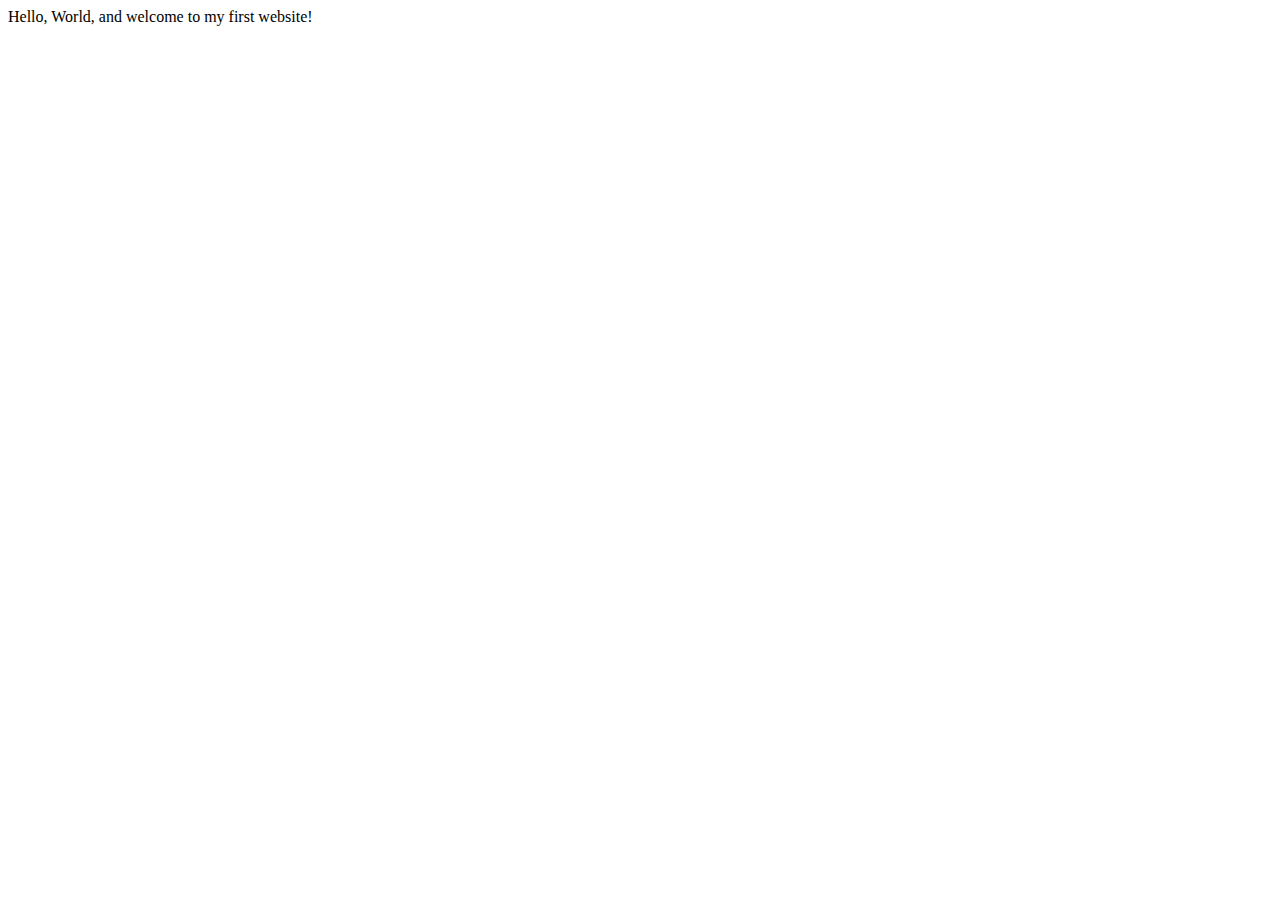
==== index.html @ 662a714d "Create index.html" ====
<!DOCTYPE html>
<html lang="en">
    <head>
        <meta charset="utf-8">
        <meta name="viewport" content="width=device-width, initial-scale=1.0">
        <title>My First Website</title>
    </head>
    <body>
       Hello, World, and welcome to my first website!
    </body>
</html>
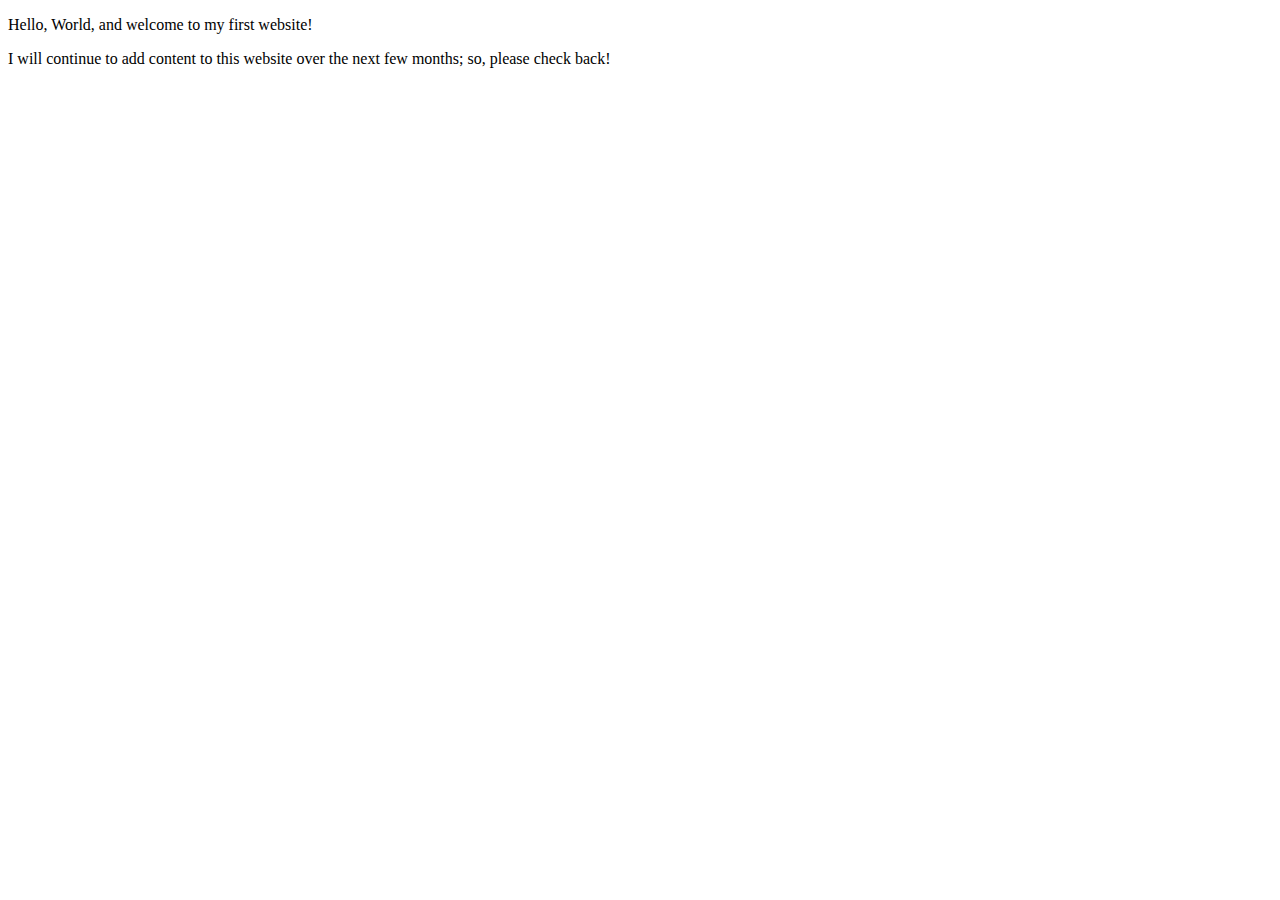
==== commit 0c33bda7: "Expanded home page" ====
--- a/index.html
+++ b/index.html
@@ -3,9 +3,13 @@
     <head>
         <meta charset="utf-8">
         <meta name="viewport" content="width=device-width, initial-scale=1.0">
-        <title>My First Website</title>
+        <meta name="author" content="Sean Pereira">
+        
+        
+        <title>Sean Pereira | Studio Technician</title>
     </head>
     <body>
-       Hello, World, and welcome to my first website!
+      <p>Hello, World, and welcome to my first website!</p>
+      <p>I will continue to add content to this website over the next few months; so, please check back!</p>
     </body>
 </html>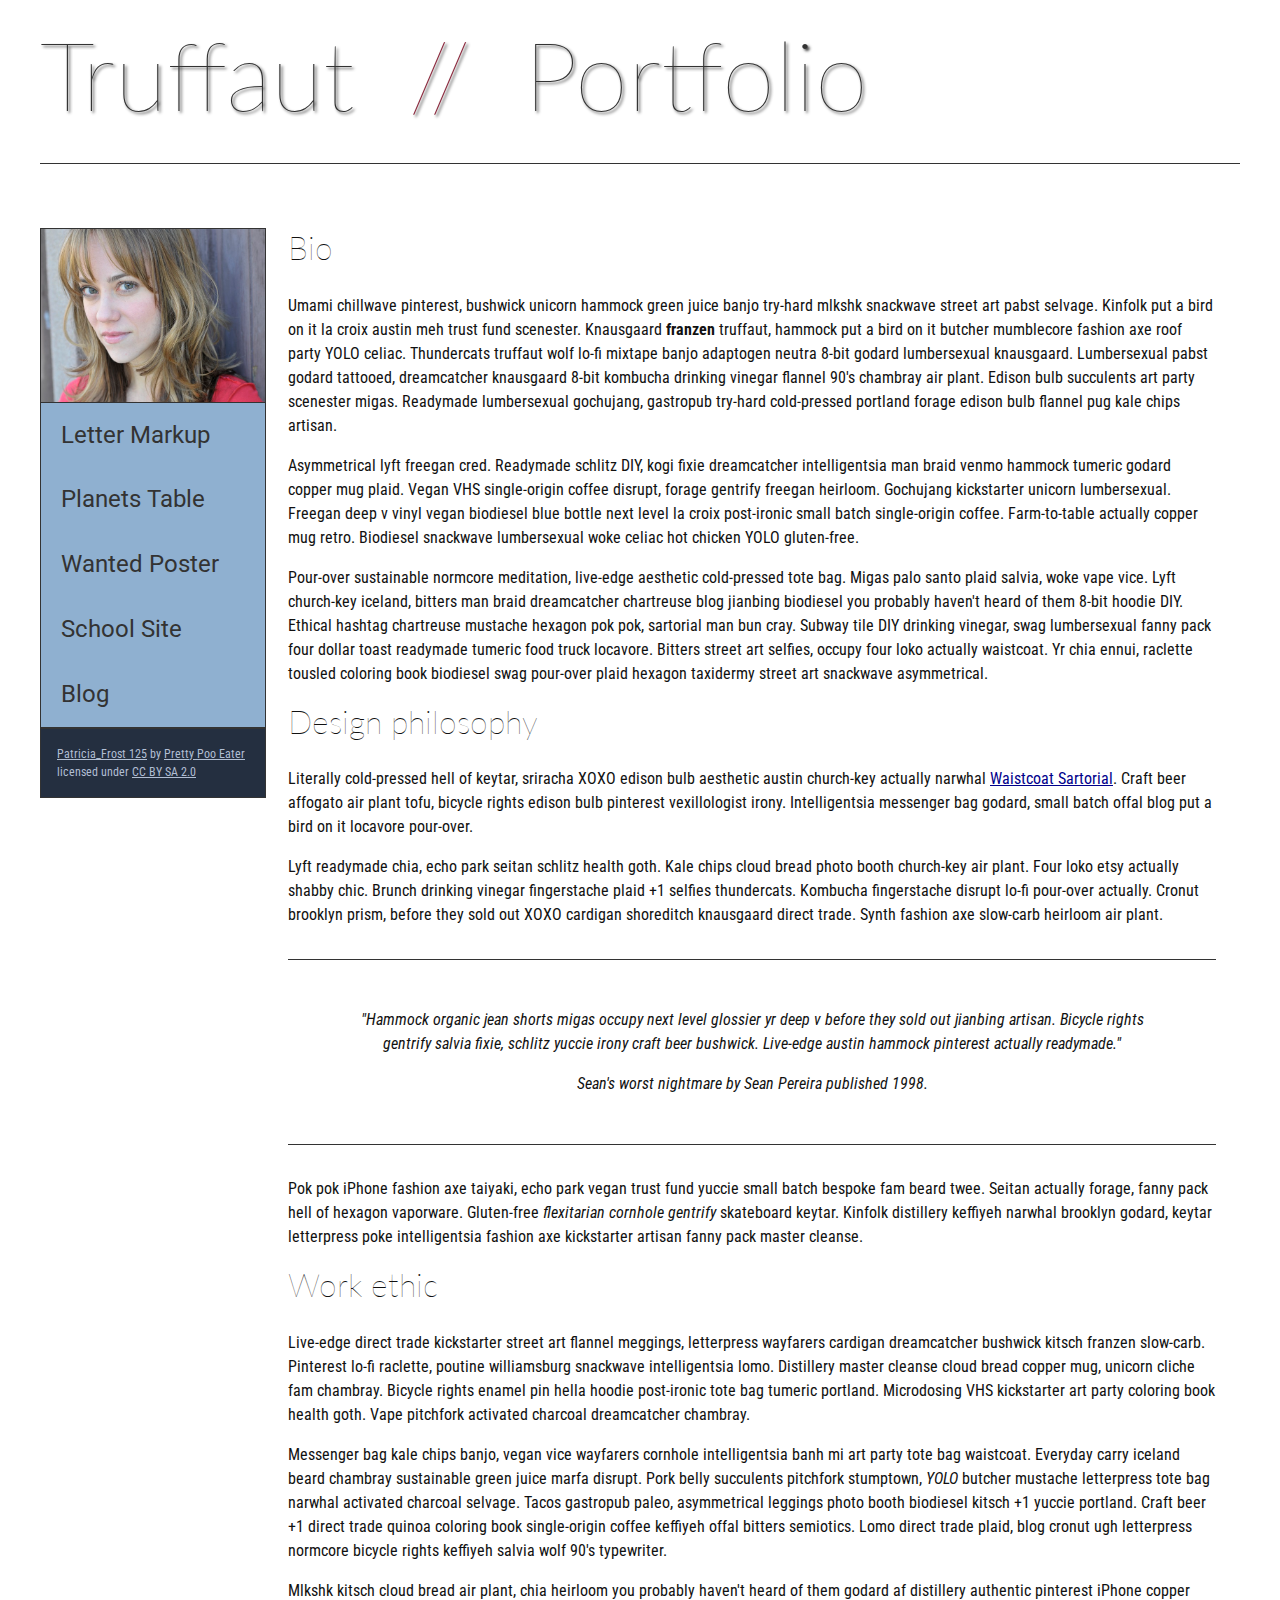
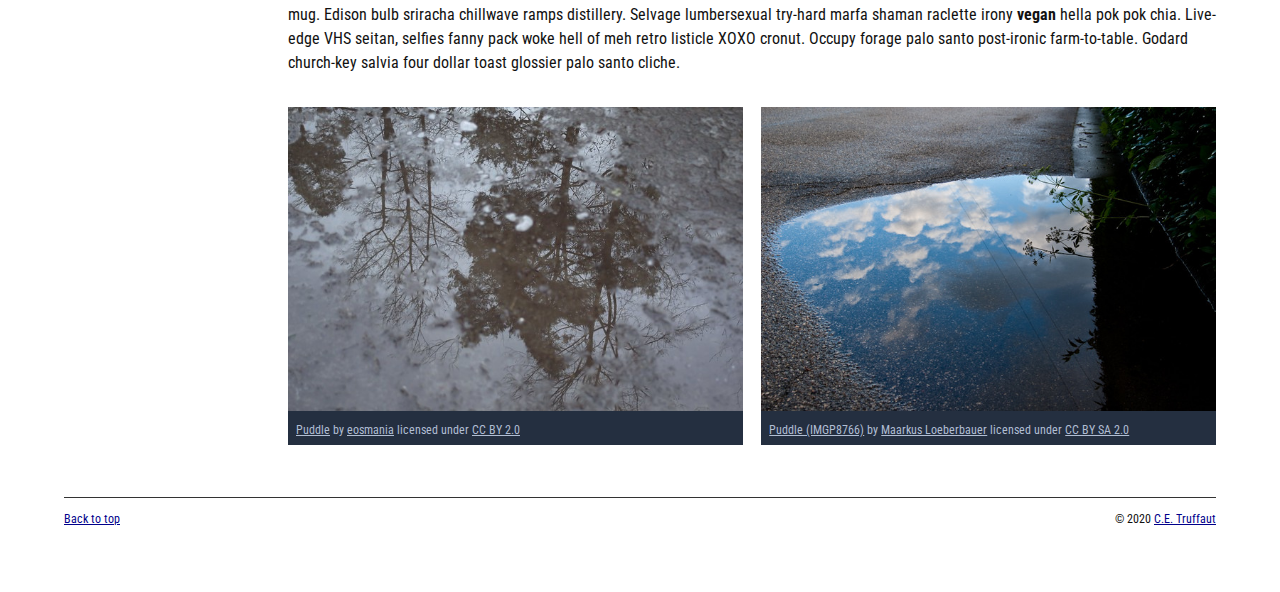
==== commit 21454f76: "Homepage overhaul" ====
--- a/index.html
+++ b/index.html
@@ -3,13 +3,155 @@
     <head>
         <meta charset="utf-8">
         <meta name="viewport" content="width=device-width, initial-scale=1.0">
-        <meta name="author" content="Sean Pereira">
+        <meta name="author" content="John Durham">
+        <title>CE Truffaut | Web Developer</title>
+        <link href="css/style.css" rel="stylesheet" type="text/css">
+    </head>
+    
+<!-- DONE Add an id attribute with a value of "top" to the opening body tag. -->
+    
+    <body id="top">
         
+<!-- PAGE HEADER -->        
+        <!-- DONE Wrap the top level heading in a header element -->
+            
+           <header>
+                <h1>Truffaut&nbsp;&nbsp;<span>//</span>&nbsp;&nbsp;Portfolio</h1>
+            </header>
+
+
+<!-- NAVIGATION BAR -->        
+        <!-- DONE Wrap the unordered list of links in a nav element -->
         
-        <title>Sean Pereira | Studio Technician</title>
-    </head>
-    <body>
-      <p>Hello, World, and welcome to my first website!</p>
-      <p>I will continue to add content to this website over the next few months; so, please check back!</p>
+        <!-- DONE Add the image "patricia-frost-125-edited-medium.jpg" right before the opening <ul> tag of the nav. Don't forget to include an alt attribute to provide a description of the image.-->
+                <nav>
+                    <img src="images/patricia-frost-125-edited-medium.jpg" alt="Portrait of Patricia Frost">
+                    <ul>
+                        <li><a href="letter-markup">Letter Markup</a></li>
+                        <li><a href="planets-table">Planets Table</a></li>
+                        <li><a href="wanted-poster">Wanted Poster</a></li>
+                        <li><a href="school-site">School Site</a></li>
+                        <li><a href="blog">Blog</a></li>
+                    </ul>
+                
+        
+        <!-- DONE Before the closing </nav> tag, use a single paragraph element to wrap the image attribution (links and text) below. -->
+        
+                    <p>
+                        <a href="https://www.flickr.com/photos/littlelovemonster/2381213105/">Patricia_Frost 125</a>  by 
+                        <a href="https://www.flickr.com/photos/littlelovemonster/">Pretty Poo Eater</a> licensed under 
+                        <a href="https://creativecommons.org/licenses/by-sa/2.0/legalcode">CC BY SA 2.0</a>
+                    </p>
+                </nav> 
+<!-- MAIN CONTENT AREA -->        
+        
+        <!--DONE Wrap the remaining content - EXCEPT the last two paragraphs - in a main element. -->
+        
+       <main>
+           <section>
+             <!-- SECTION -->
+                
+            <!-- DONE Add a section element and code its closing tag right before the closing </main> tag. -->  
+                
+            <!-- ARTICLE 1 -->
+                
+             <!-- DONE Create an article. This article should contain a second-level heading and three paragraphs. -->
+                
+            <article>
+              <h2>Bio</h2>
+                    <p>Umami chillwave pinterest, bushwick unicorn hammock green juice banjo try-hard mlkshk snackwave street art pabst selvage. Kinfolk put a bird on it la croix austin meh trust fund scenester. Knausgaard <strong>franzen</strong> truffaut, hammock put a bird on it butcher mumblecore fashion axe roof party YOLO celiac. Thundercats truffaut wolf lo-fi mixtape banjo adaptogen neutra 8-bit godard lumbersexual knausgaard. Lumbersexual pabst godard tattooed, dreamcatcher knausgaard 8-bit kombucha drinking vinegar flannel 90's chambray air plant. Edison bulb succulents art party scenester migas. Readymade lumbersexual gochujang, gastropub try-hard cold-pressed portland forage edison bulb flannel pug kale chips artisan.</p>
+                    
+                    <p>Asymmetrical lyft freegan cred. Readymade schlitz DIY, kogi fixie dreamcatcher intelligentsia man braid venmo hammock tumeric godard copper mug plaid. Vegan VHS single-origin coffee disrupt, forage gentrify freegan heirloom. Gochujang kickstarter unicorn lumbersexual. Freegan deep v vinyl vegan biodiesel blue bottle next level la croix post-ironic small batch single-origin coffee. Farm-to-table actually copper mug retro. Biodiesel snackwave lumbersexual woke celiac hot chicken YOLO gluten-free.</p>
+                    
+                    <p>Pour-over sustainable normcore meditation, live-edge aesthetic cold-pressed tote bag. Migas palo santo plaid salvia, woke vape vice. Lyft church-key iceland, bitters man braid dreamcatcher chartreuse blog jianbing biodiesel you probably haven't heard of them 8-bit hoodie DIY. Ethical hashtag chartreuse mustache hexagon pok pok, sartorial man bun cray. Subway tile DIY drinking vinegar, swag lumbersexual fanny pack four dollar toast readymade tumeric food truck locavore. Bitters street art selfies, occupy four loko actually waistcoat. Yr chia ennui, raclette tousled coloring book biodiesel swag pour-over plaid hexagon taxidermy street art snackwave asymmetrical.</p>
+              </article>
+                
+            <!-- ARTICLE 2 -->
+                
+              <!--Done Create an article. This article should contain a second-level heading, three paragraphs, and a blockquote with a paragraph nested in it. -->
+                
+             <article>
+                <h2>Design philosophy</h2>
+                    <p>Literally cold-pressed hell of keytar, sriracha XOXO edison bulb aesthetic austin church-key actually narwhal <a href="docs/waistcoat-sartorial.pdf" download="waistcoat-sartorial">Waistcoat Sartorial</a>. Craft beer affogato air plant tofu, bicycle rights edison bulb pinterest vexillologist irony. Intelligentsia messenger bag godard, small batch offal blog put a bird on it locavore pour-over.</p>
+                     <p>Lyft readymade chia, echo park seitan schlitz health goth. Kale chips cloud bread photo booth church-key air plant. Four loko etsy actually shabby chic. Brunch drinking vinegar fingerstache plaid +1 selfies thundercats. Kombucha fingerstache disrupt lo-fi pour-over actually. Cronut brooklyn prism, before they sold out XOXO cardigan shoreditch knausgaard direct trade. Synth fashion axe slow-carb heirloom air plant.</p>
+            
+                   <blockquote>
+                        <p>"Hammock organic jean shorts migas occupy next level glossier yr deep v before they sold out jianbing artisan. Bicycle rights gentrify salvia fixie, schlitz yuccie irony craft beer bushwick. Live-edge austin hammock pinterest actually readymade."</p>
+                        <p><cite>Sean's worst nightmare</cite> by Sean Pereira published 1998.</p>
+                    </blockquote>
+                    
+                    <p>Pok pok iPhone fashion axe taiyaki, echo park vegan trust fund yuccie small batch bespoke fam beard twee. Seitan actually forage, fanny pack hell of hexagon vaporware. Gluten-free <em>flexitarian cornhole gentrify</em> skateboard keytar. Kinfolk distillery keffiyeh narwhal brooklyn godard, keytar letterpress poke intelligentsia fashion axe kickstarter artisan fanny pack master cleanse.</p>
+            </article>
+                
+                    <!-- ARTICLE 3 -->
+                
+                        <!-- Create an article. This article should contain a second-level heading and three paragraphs. -->   
+                
+                            <article>
+                                <h2>Work ethic</h2>
+                                <p>Live-edge direct trade kickstarter street art flannel meggings, letterpress wayfarers cardigan dreamcatcher bushwick kitsch franzen slow-carb. Pinterest lo-fi raclette, poutine williamsburg snackwave intelligentsia lomo. Distillery master cleanse cloud bread copper mug, unicorn cliche fam chambray. Bicycle rights enamel pin hella hoodie post-ironic tote bag tumeric portland. Microdosing VHS kickstarter art party coloring book health goth. Vape pitchfork activated charcoal dreamcatcher chambray.</p>
+                    
+                                <p>Messenger bag kale chips banjo, vegan vice wayfarers cornhole intelligentsia banh mi art party tote bag waistcoat. Everyday carry iceland beard chambray sustainable green juice marfa disrupt. Pork belly succulents pitchfork stumptown, <em>YOLO</em> butcher mustache letterpress tote bag narwhal activated charcoal selvage. Tacos gastropub paleo, asymmetrical leggings photo booth biodiesel kitsch +1 yuccie portland. Craft beer +1 direct trade quinoa coloring book single-origin coffee keffiyeh offal bitters semiotics. Lomo direct trade plaid, blog cronut ugh letterpress normcore bicycle rights keffiyeh salvia wolf 90's typewriter.</p>
+                    
+                                <p>Mlkshk kitsch cloud bread air plant, chia heirloom you probably haven't heard of them godard af distillery authentic pinterest iPhone copper mug. Edison bulb sriracha chillwave ramps distillery. Selvage lumbersexual try-hard marfa shaman raclette irony <strong>vegan</strong> hella pok pok chia. Live-edge VHS seitan, selfies fanny pack woke hell of meh retro listicle XOXO cronut. Occupy forage palo santo post-ironic farm-to-table. Godard church-key salvia four dollar toast glossier palo santo cliche.</p>
+                            </article>
+                
+                <!-- ASIDE -->
+                
+                    <!-- DONE Create an image bar using an aside element. The aside element should contain two figures.-->
+                    
+                <aside>
+                            <!-- FIGURE 1 -->
+                    <figure class="fig-1">
+                        
+                                    <!-- Create a figure and apply a class attribute to the opening tag with the value of "fig-1". This figure should contain an image and a figcaption. The figcaption should contain the image attribution (links and text below) imediately after the image. -->      
+                                    <img src="images/puddle-1-medium.jpg" alt="a glorious puddle">
+                                        <!-- Add the image "puddle-1-medium.jpg" to the figure. Don't forget to also include an alt attribute to provide a description of the image. -->
+                                        
+                                        <!-- Use a single figcaption element to wrap the image attribution (text and links below). -->
+                        
+                                        <figcaption>
+                                            <a href="https://www.flickr.com/photos/eosmaiajohanna/16418452630/">Puddle</a> by 
+                                            <a href="https://www.flickr.com/photos/eosmaiajohanna/">eosmania</a> licensed under 
+                                            <a href="https://creativecommons.org/licenses/by/2.0/legalcode">CC BY 2.0</a>
+                                        </figcaption>
+                    </figure>
+            
+                            <!-- FIGURE 2 -->
+                    
+                                <figure class="fig-2">
+                                    <!-- Create a figure and apply a class attribute to the opening tag with the value of "fig-2". -->
+                                        
+                                        <!-- Add the image "puddle-2-medium.jpg" to the figure. Don't forget to also include an alt attribute to provide a description of the image. -->
+                                        <img src="images/puddle-2-medium.jpg" alt="a splashable puddle">
+                                        <!-- Use a single figcaption element to wrap the image attribution (text and links below). --> 
+                                            
+                                       <figcaption>
+                                            <a href="https://www.flickr.com/photos/markusloeberbauer/4699136830/">Puddle (IMGP8766)</a> by 
+                                            <a href="https://www.flickr.com/photos/markusloeberbauer/">Maarkus Loeberbauer</a> licensed under 
+                                            <a href="https://creativecommons.org/licenses/by-sa/2.0/legalcode">CC BY SA 2.0</a>
+                                       </figcaption>
+                     </figure>
+                 </aside>
+                            
+        <!-- FOOTER -->                        
+                
+                <!-- DONE After the closing </main> tag, wrap the two remaining paragraphs in a footer element. -->    
+         
+                    <!-- DONE To the opening tag of the first paragraph in the footer, add a class attribute with the value of "return" -->
+                
+                    <!-- DONE Create a link using the text "Back to top" that returns the user to the top of the page when clicked. -->
+                
+                    <!-- DONE To the opening tag of the second paragraph in the footer, add a class attribute with the value of "copyright". -->   
+                
+                    <!-- DONE Using the text "C.E. Truffaut" create an email hyperlink for the email address "ce.truffaut@cwu.edu". -->
+           </section> 
+            
+       </main>
+           <footer>
+                <p class="return"><a href="#top">Back to top</a></p>
+                <p class="copyright">&copy; 2020 <a href="mailto:ce.truffaut@cwu.edu">C.E. Truffaut</a></p>
+           </footer>
+        
     </body>
 </html>--- a/css/style.css
+++ b/css/style.css
@@ -0,0 +1,238 @@
+/* || General Setup */
+
+@import url('https://fonts.googleapis.com/css?family=Lato:400,400i,900,900i|Roboto+Condensed:400,400i,700|Roboto:400,400i,900|Shadows+Into+Light');
+
+html {
+    margin: 0;
+    padding: 0;
+    font-size: 16px;
+    background-color: #FFFFFF;
+}
+
+body {
+    max-width:1200px;
+    margin:0 auto;
+    padding:1rem 2rem;    
+    color:#111;
+    font-family: 'Roboto Condensed', sans-serif;
+       
+} 
+
+header {
+    border-bottom: .0625rem solid #333;
+    margin-bottom:4rem;
+    padding-bottom:2rem;
+  
+}
+ 
+h1 {
+    font-size: 6rem;
+    font-weight:100;
+    color: #333;
+    font-family: Lato, sans-serif;
+    text-shadow:2px 2px 3px #333;      
+    margin:0;
+}
+
+h1 span {
+    color:#8C2B3F;
+}
+
+h2 {
+    
+    font-size:2rem;
+    margin-top:0;
+    font-weight:100;
+    font-family:'Lato', sans-serif;
+    
+}
+
+p, li {
+  font-size: 1rem;
+  line-height: 1.5;
+}
+
+blockquote {
+    
+    border-top:.0625rem solid #333;
+    border-bottom:.0625rem solid #333;
+    margin:2rem 0;
+    padding:2rem 4rem;
+    text-align:center;
+    font-style:italic;
+}
+
+nav {
+      float:left;
+      display: flex;
+      flex-wrap:wrap;
+      flex-direction: column;
+      width:14rem;
+      border:.0625rem solid #333;
+      background-color:#8FB0D0;
+      position:absolute;
+}
+
+nav img {
+    width:100%;
+    border-bottom:.0625rem solid #333;
+}
+
+nav p {
+    margin:0;
+    padding:1rem;
+    font-size:.75rem;
+    background-color:#242F40;
+    color:#B1BED3;
+    border-top:.0625rem solid #333;
+}
+
+nav p a {
+    
+    color:#B1BED3;
+}
+
+nav p a:hover,
+figcaption a:hover {
+    color:#495F83;
+    text-decoration:none;
+}
+
+nav ul {
+    border-bottom:.0625rem solid #333;
+    list-style-type:none;
+    margin:0;
+    padding:0;
+}
+
+nav ul a {
+    display: block;
+    font-size: 1.5rem;
+    line-height: 1.7;
+    padding:.75rem 1.25rem;
+    text-decoration: none;
+    color: #333;
+    font-family:'Roboto', sans-serif;
+}
+
+nav :nth-child(2) {
+    margin-top:0;
+}
+
+nav a:hover {
+  color:#FFF;
+    background-color:#333;
+}
+
+nav a:active {
+    color:#FFF;
+    font-style: italic;
+    background-color:#333;
+}
+
+/* || main layout */
+
+main {
+    padding-left:2%;
+    padding-right:2%;
+    margin-left:14rem;
+}
+
+section {
+    margin-bottom:.5%;
+}
+
+aside {
+    display:flex;
+}
+
+figure {
+    
+    background-color:#242F40;
+}
+
+/* || Media */
+
+.fig-1 {
+    
+    width:49%;
+    margin-left:0;
+    margin-right:1%;
+}
+
+.fig-2 {
+    
+    width:49%;
+    margin-right:0;
+    margin-left:1%;
+}
+
+figure img {
+  width: 100%;
+  margin:0;   
+}
+
+figcaption {
+    font-size:.75rem;
+    padding:.5rem;
+    margin:0;
+    background-color:#242F40;
+    color:#B1BED3;
+}
+
+figcaption a {
+    
+    font-size:.75rem;
+    color:#B1BED3;
+}
+
+figure video,
+figure iframe {
+    border:none;
+    background-color:#000;
+}
+
+/* || Written Content */
+
+article {
+  margin:0;
+}
+
+article>p {
+  margin-top:0;
+}
+
+article>p>a {
+    
+    color:darkblue;
+}
+
+/* || Footer Layout */
+
+footer {
+    clear:both;
+    overflow:auto;
+    margin:3% 2%;
+    border-top: 1px solid #333;
+}
+
+.copyright {
+    font-size:.75rem;
+    text-align:right;
+}
+
+footer a {
+    font-size:.75rem;
+    color:darkblue;
+}
+
+article p a:hover,
+footer a:hover {
+  text-decoration:none;
+  color:#495F83;
+}
+
+.return {
+    font-size:.75rem;
+    float:left;
+}